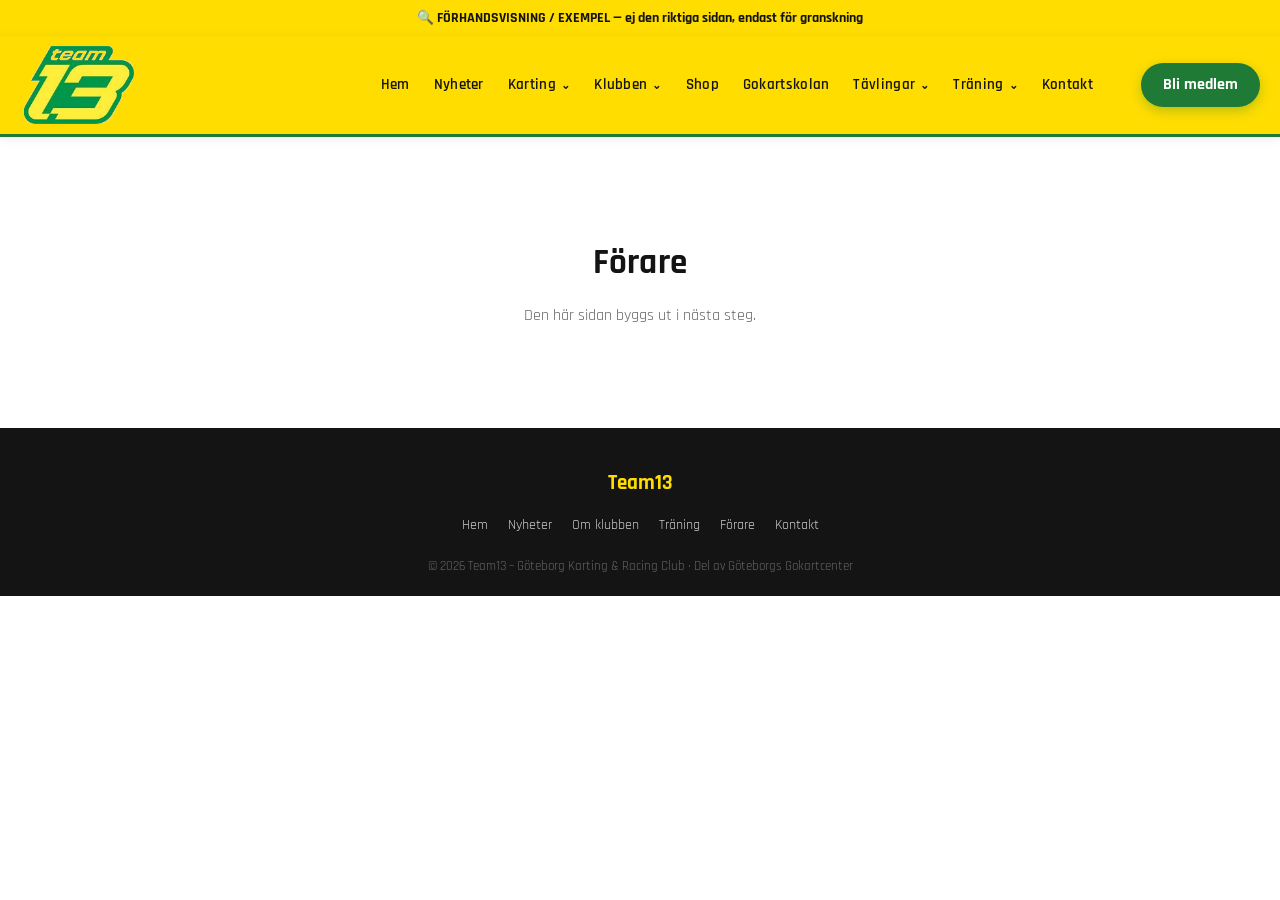
==== forare.html @ 2fde22ce "Team13 preview site" ====
<!doctype html>
<html lang="sv">
<head>
<meta charset="UTF-8">
<meta name="viewport" content="width=device-width, initial-scale=1">
<title>Förare – Team13</title>
<link rel="icon" href="images/logo-transparent.png">
<link rel="preconnect" href="https://fonts.googleapis.com">
<link href="https://fonts.googleapis.com/css2?family=Rajdhani:wght@500;600;700&display=swap" rel="stylesheet">
<link rel="stylesheet" href="style.css">
</head>
<body>

<div class="badge-note">🔍 FÖRHANDSVISNING / EXEMPEL — ej den riktiga sidan, endast för granskning</div>

<header>
  <div class="container navwrap">
    <a href="index.html" class="logo">
      <img src="images/logo-transparent.png" alt="Team13 logga">
    </a>
    <div class="navright">
    <button class="burger" id="burger" aria-label="Meny"><span></span><span></span><span></span></button>
    <nav><ul id="navlist">
      <li><a href="index.html" >Hem</a></li>
      <li><a href="nyheter.html">Nyheter</a></li>
      <li class="has-dropdown"><a href="karting.html">Karting</a>
        <ul class="dropdown-menu">
          <li><a href="karting.html#kom-igang">Kom igång</a></li>
          <li><a href="karting.html#licens">Regler &amp; licens</a></li>
          <li><a href="karting.html#klasser">Klasser</a></li>
          <li><a href="karting.html#lankar">Länkar</a></li>
        </ul>
      </li>
      <li class="has-dropdown"><a href="om-klubben.html">Klubben</a>
        <ul class="dropdown-menu">
          <li><a href="om-klubben.html">Om klubben</a></li>
          <li><a href="forare.html">Förare</a></li>
          <li><a href="sponsorer.html">Sponsorer</a></li>
        </ul>
      </li>
      <li><a href="shop.html">Shop</a></li>
      <li><a href="gokartskolan.html">Gokartskolan</a></li>
      <li class="has-dropdown"><a href="tavlingar.html">Tävlingar</a>
        <ul class="dropdown-menu">
          <li><a href="tavlingar.html#kalender">Tävlingskalender</a></li>
          <li><a href="tavlingar.html#resultat">Resultat</a></li>
          <li><a href="tavlingar.html#praktiskt">Depåplats</a></li>
        </ul>
      </li>
      <li class="has-dropdown"><a href="traning.html">Träning</a>
        <ul class="dropdown-menu">
          <li><a href="traning.html">Träningstider</a></li>
          <li><a href="kontakt.html">Anmälan</a></li>
        </ul>
      </li>
      <li><a href="kontakt.html">Kontakt</a></li>
      <li><a href="kontakt.html" class="cta-btn">Bli medlem</a></li>
    </ul></nav>
    <a href="kontakt.html" class="cta-btn cta-btn-desktop">Bli medlem</a>
    </div>
  </div>
</header>

<section class="placeholder-page">
  <div class="container">
    <h1>Förare</h1>
    <p>Den här sidan byggs ut i nästa steg.</p>
  </div>
</section>

<footer>
  <div class="container">
    <div class="yellow" style="font-size:1.3rem;">Team13</div>
    <div class="fnav">
      <a href="index.html">Hem</a><a href="nyheter.html">Nyheter</a><a href="om-klubben.html">Om klubben</a>
      <a href="traning.html">Träning</a><a href="forare.html">Förare</a><a href="kontakt.html">Kontakt</a>
    </div>
    <div class="fine">© 2026 Team13 – Göteborg Karting &amp; Racing Club · Del av Göteborgs Gokartcenter</div>
  </div>
</footer>

<script>
  document.getElementById('burger').addEventListener('click', function(){
    document.getElementById('navlist').classList.toggle('open');
  });
</script>
</body>
</html>
---- style.css ----
:root{
  --green:#1e7a34;
  --green-dark:#12511f;
  --yellow:#ffdd00;
  --black:#141414;
  --white:#ffffff;
  --gray:#f7f8f6;
}
*{box-sizing:border-box;margin:0;padding:0;}
html{scroll-behavior:smooth;}
body{font-family:'Rajdhani',"Segoe UI",Arial,sans-serif;color:var(--black);background:var(--white);line-height:1.5;}
h1,h2,h3,h4,.btn,nav a,.logo,strong,b,th{font-family:'Rajdhani',"Segoe UI",Arial,sans-serif;}
h1,h2,h3{letter-spacing:.3px;}
a{color:inherit;text-decoration:none;}
img{max-width:100%;display:block;}
.container{max-width:1100px;margin:0 auto;padding:0 20px;}

/* Header */
header{position:sticky;top:0;z-index:100;background:var(--yellow);border-bottom:3px solid var(--green);box-shadow:0 2px 10px rgba(0,0,0,.08);}
header .container{padding-left:24px;max-width:100%;}
.navwrap{display:flex;align-items:center;justify-content:space-between;padding:10px 20px 10px 0;}
.navright{display:flex;align-items:center;gap:24px;}
.logo{margin-left:0;}
.logo{display:flex;align-items:center;gap:12px;}
.logo-text{display:flex;flex-direction:column;line-height:1.15;}
.logo-text strong{font-size:1.3rem;font-weight:700;color:var(--black);}
.logo-text small{font-size:.72rem;font-weight:600;color:var(--green-dark);letter-spacing:.3px;}
.logo img{height:78px;width:auto;display:block;}
.cta-btn{background:var(--green);color:var(--white) !important;padding:10px 22px;border-radius:24px;font-weight:700;box-shadow:0 4px 12px rgba(30,122,52,.3);transition:transform .2s,background .2s;}
.cta-btn:hover{background:var(--green-dark);transform:translateY(-2px);}
.cta-btn-yellow{background:var(--yellow);color:var(--black) !important;box-shadow:0 4px 12px rgba(255,221,0,.4);margin-right:10px;}
.cta-btn-yellow:hover{background:#e6c700;}
.cta-btn-desktop{display:inline-block;}
nav ul li .cta-btn{display:none;}
nav ul{display:flex;gap:24px;list-style:none;}
nav a{color:var(--black);font-weight:600;font-size:.95rem;letter-spacing:.3px;transition:color .2s;position:relative;}
nav a:hover,nav a.active{color:var(--green-dark);}
nav a.active::after{content:"";position:absolute;left:0;right:0;bottom:-8px;height:3px;background:var(--black);border-radius:2px;}
.has-dropdown{position:relative;}
.has-dropdown > a::after{content:"⌄";display:inline-block;margin-left:5px;font-size:.75em;}
.dropdown-menu{list-style:none;position:absolute;top:100%;left:0;background:var(--white);min-width:210px;box-shadow:0 10px 24px rgba(0,0,0,.15);border-radius:10px;padding:8px 0;margin-top:10px;opacity:0;visibility:hidden;transform:translateY(8px);transition:opacity .2s,transform .2s,visibility .2s;z-index:200;}
.has-dropdown:hover .dropdown-menu,.has-dropdown:focus-within .dropdown-menu{opacity:1;visibility:visible;transform:translateY(0);}
.dropdown-menu li a{display:block;padding:10px 20px;white-space:nowrap;font-weight:600;color:var(--black);}
.dropdown-menu li a:hover{background:var(--gray);color:var(--green-dark);}
.dropdown-menu li a.active::after{display:none;}
.burger{display:none;flex-direction:column;gap:5px;cursor:pointer;background:none;border:none;}
.burger span{width:26px;height:3px;background:var(--black);border-radius:2px;}

/* Buttons */
.btn{display:inline-block;background:var(--green);color:var(--white);padding:14px 30px;border-radius:30px;font-weight:700;letter-spacing:.3px;box-shadow:0 6px 18px rgba(30,122,52,.25);transition:transform .2s,background .2s;}
.btn:hover{transform:translateY(-2px);background:var(--green-dark);}
.btn.yellow{background:var(--yellow);color:var(--black);box-shadow:0 6px 18px rgba(242,194,0,.35);}
.btn.outline{background:transparent;border:2px solid var(--green);color:var(--green);margin-left:12px;}
.btn.outline:hover{background:var(--green);color:var(--white);}

/* Section basics */
section{padding:70px 0;}
.section-title{text-align:center;margin-bottom:12px;font-size:2rem;font-weight:800;}
.section-title .bar{display:block;width:60px;height:4px;background:var(--yellow);margin:14px auto 0;border-radius:2px;}
.section-sub{text-align:center;color:#555;max-width:620px;margin:0 auto 40px;}
.bg-gray{background:var(--gray);}
.k-section{scroll-margin-top:110px;}
.k-section + .k-section{border-top:1px solid #d9dbd6;}
.k-section.alt{background:var(--gray);}
.k-title{font-size:2rem;font-weight:700;margin-bottom:22px;display:inline-block;border-bottom:4px solid var(--yellow);padding-bottom:4px;}

/* Cards */
.grid{display:grid;grid-template-columns:repeat(auto-fit,minmax(260px,1fr));gap:24px;}
.card{background:var(--white);border-radius:14px;overflow:hidden;box-shadow:0 4px 16px rgba(0,0,0,.07);transition:transform .2s,box-shadow .2s;border-top:4px solid var(--green);}
.card:hover{transform:translateY(-6px);box-shadow:0 10px 24px rgba(0,0,0,.1);}
.card-img{height:170px;background-size:cover;background-position:center;}
.card-body{padding:20px;}
.card-date{color:var(--green);font-weight:700;font-size:.8rem;text-transform:uppercase;letter-spacing:.5px;}
.card h3{margin:8px 0 10px;font-size:1.15rem;}
.card p{color:#555;font-size:.95rem;}

footer{background:var(--black);color:#aaa;padding:40px 0 20px;text-align:center;}
footer .yellow{color:var(--yellow);font-weight:700;}
footer .fnav{display:flex;justify-content:center;gap:20px;margin:16px 0;flex-wrap:wrap;}
footer .fnav a{color:#ccc;font-size:.9rem;}
footer .fnav a:hover{color:var(--yellow);}
footer .fine{font-size:.8rem;margin-top:20px;color:#666;}

.badge-note{background:var(--yellow);color:var(--black);text-align:center;padding:8px 14px;font-size:.85rem;font-weight:700;}

.placeholder-page{padding:100px 0;text-align:center;}
.placeholder-page h1{font-size:2.2rem;margin-bottom:14px;}
.placeholder-page p{color:#666;}

@media(max-width:820px){
  nav ul{position:fixed;top:72px;left:0;right:0;background:var(--yellow);flex-direction:column;padding:20px;gap:16px;
    transform:translateY(-150%);transition:transform .25s;border-bottom:3px solid var(--green);box-shadow:0 6px 14px rgba(0,0,0,.08);max-height:80vh;overflow-y:auto;}
  nav ul.open{transform:translateY(0);}
  .burger{display:flex;}
  .btn.outline{margin-left:0;margin-top:12px;}
  .cta-btn-desktop{display:none;}
  nav ul li .cta-btn{display:inline-block;margin-top:6px;}
  .has-dropdown > a::after{content:"";}
  .dropdown-menu{position:static;opacity:1;visibility:visible;transform:none;box-shadow:none;background:transparent;padding:6px 0 0 14px;margin-top:6px;}
  .dropdown-menu li a{padding:6px 0;font-weight:500;color:#333;}
}
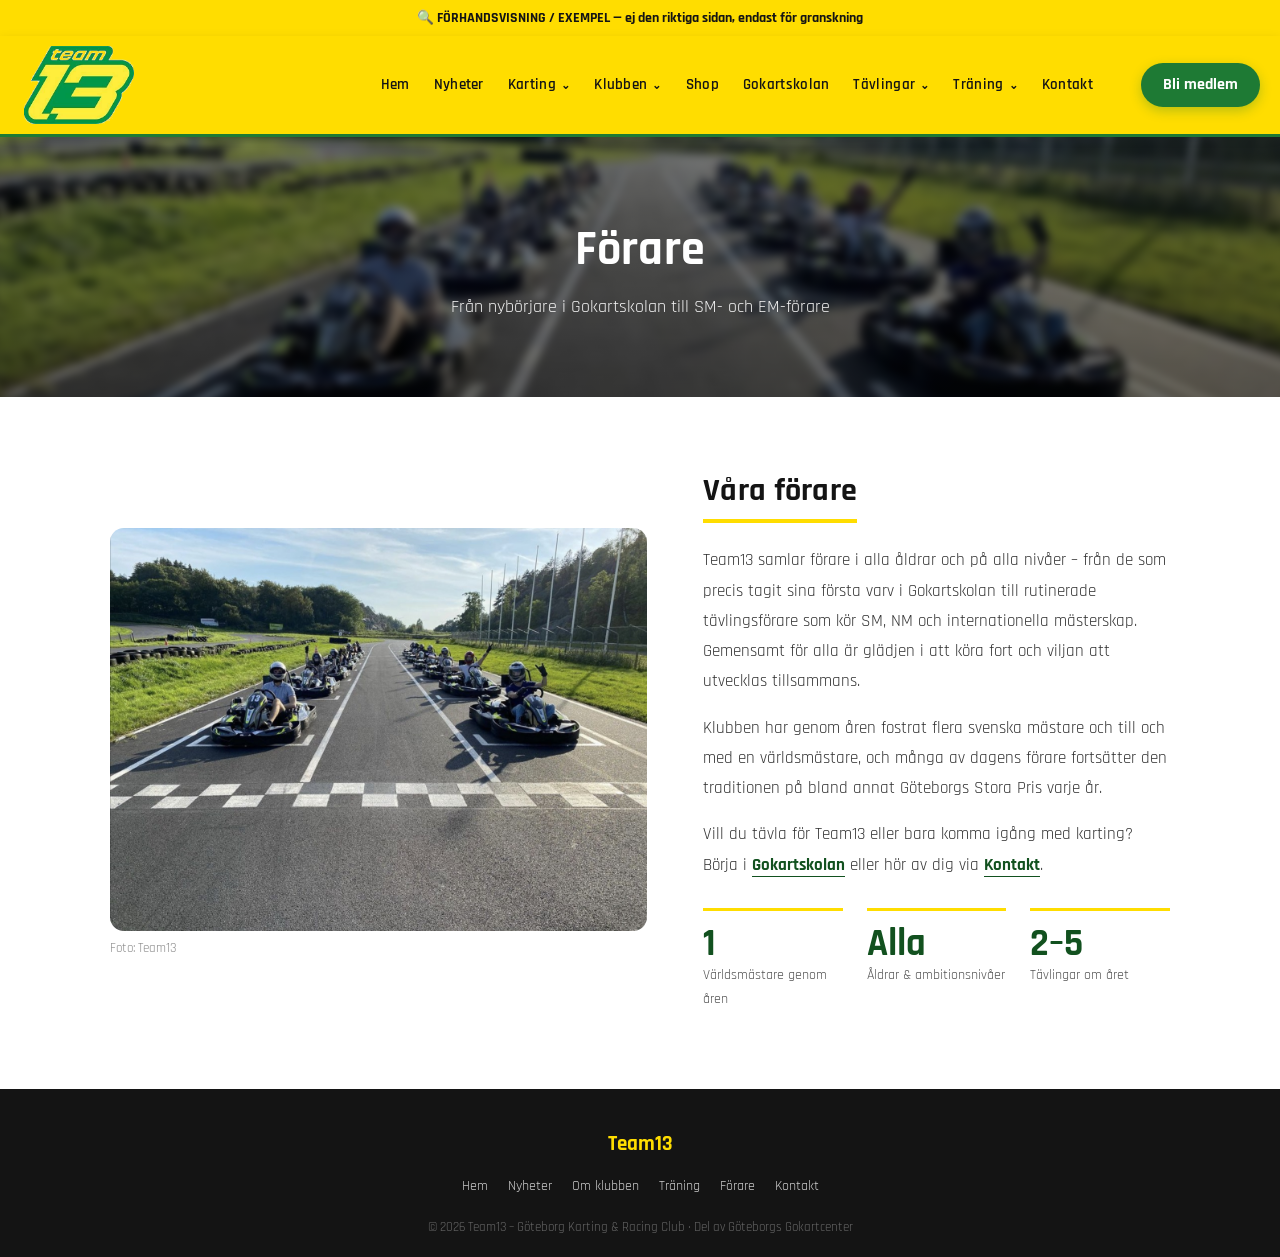
==== commit 419ada12: "Bygg ut Klubben-sidorna: Om klubben, Förare, Sponsorer - Om klubben: historia (text + arkivbild), Va" ====
--- a/forare.html
+++ b/forare.html
@@ -8,6 +8,31 @@
 <link rel="preconnect" href="https://fonts.googleapis.com">
 <link href="https://fonts.googleapis.com/css2?family=Rajdhani:wght@500;600;700&display=swap" rel="stylesheet">
 <link rel="stylesheet" href="style.css">
+<style>
+  .page-banner{position:relative;height:260px;overflow:hidden;display:flex;align-items:center;justify-content:center;text-align:center;}
+  .page-banner::before{content:"";position:absolute;inset:-10px;background:url('images/own/forare-grupp.jpg') center 35%/cover;filter:blur(4px);}
+  .page-banner::after{content:"";position:absolute;inset:0;background:linear-gradient(0deg,rgba(0,0,0,.55) 0%,rgba(0,0,0,.35) 100%);}
+  .page-banner .container{position:relative;z-index:2;}
+  .page-banner h1{color:var(--white);font-size:clamp(2rem,4.5vw,3rem);font-weight:700;}
+  .page-banner p{color:#f0f0f0;margin-top:8px;font-size:1.1rem;}
+
+  .k-text{color:#333;font-size:1.08rem;line-height:1.75;}
+  .k-text p{margin-bottom:16px;}
+
+  .driver-wrap{display:grid;grid-template-columns:1.15fr 1fr;gap:56px;align-items:center;}
+  .driver-img{width:100%;border-radius:14px;display:block;object-fit:cover;}
+  .credit{color:#888;font-size:.82rem;margin-top:8px;}
+
+  .stat-row{display:grid;grid-template-columns:repeat(3,1fr);gap:24px;margin:28px 0 8px;}
+  .stat{border-top:3px solid var(--yellow);padding-top:14px;}
+  .stat strong{display:block;font-family:'Rajdhani',sans-serif;font-size:2.4rem;font-weight:700;line-height:1;color:var(--green-dark);}
+  .stat span{color:#555;font-size:.9rem;}
+
+  @media(max-width:820px){
+    .driver-wrap{grid-template-columns:1fr;gap:28px;}
+  }
+  @media(max-width:480px){.stat-row{grid-template-columns:1fr;}}
+</style>
 </head>
 <body>
 
@@ -61,10 +86,32 @@
   </div>
 </header>
 
-<section class="placeholder-page">
+<section class="page-banner">
   <div class="container">
     <h1>Förare</h1>
-    <p>Den här sidan byggs ut i nästa steg.</p>
+    <p>Från nybörjare i Gokartskolan till SM- och EM-förare</p>
+  </div>
+</section>
+
+<section class="k-section" style="padding:70px 0;">
+  <div class="container driver-wrap">
+    <div>
+      <img src="images/own/forare-grupp.jpg" alt="Team13s förare samlade på startlinjen" class="driver-img">
+      <p class="credit">Foto: Team13</p>
+    </div>
+    <div>
+      <h2 class="k-title">Våra förare</h2>
+      <div class="k-text">
+        <p>Team13 samlar förare i alla åldrar och på alla nivåer – från de som precis tagit sina första varv i Gokartskolan till rutinerade tävlingsförare som kör SM, NM och internationella mästerskap. Gemensamt för alla är glädjen i att köra fort och viljan att utvecklas tillsammans.</p>
+        <p>Klubben har genom åren fostrat flera svenska mästare och till och med en världsmästare, och många av dagens förare fortsätter den traditionen på bland annat Göteborgs Stora Pris varje år.</p>
+        <p>Vill du tävla för Team13 eller bara komma igång med karting? Börja i <a href="gokartskolan.html" style="color:var(--green-dark);font-weight:700;border-bottom:1px solid currentColor;">Gokartskolan</a> eller hör av dig via <a href="kontakt.html" style="color:var(--green-dark);font-weight:700;border-bottom:1px solid currentColor;">Kontakt</a>.</p>
+      </div>
+      <div class="stat-row">
+        <div class="stat"><strong>1</strong><span>Världsmästare genom åren</span></div>
+        <div class="stat"><strong>Alla</strong><span>Åldrar &amp; ambitionsnivåer</span></div>
+        <div class="stat"><strong>2–5</strong><span>Tävlingar om året</span></div>
+      </div>
+    </div>
   </div>
 </section>
 
